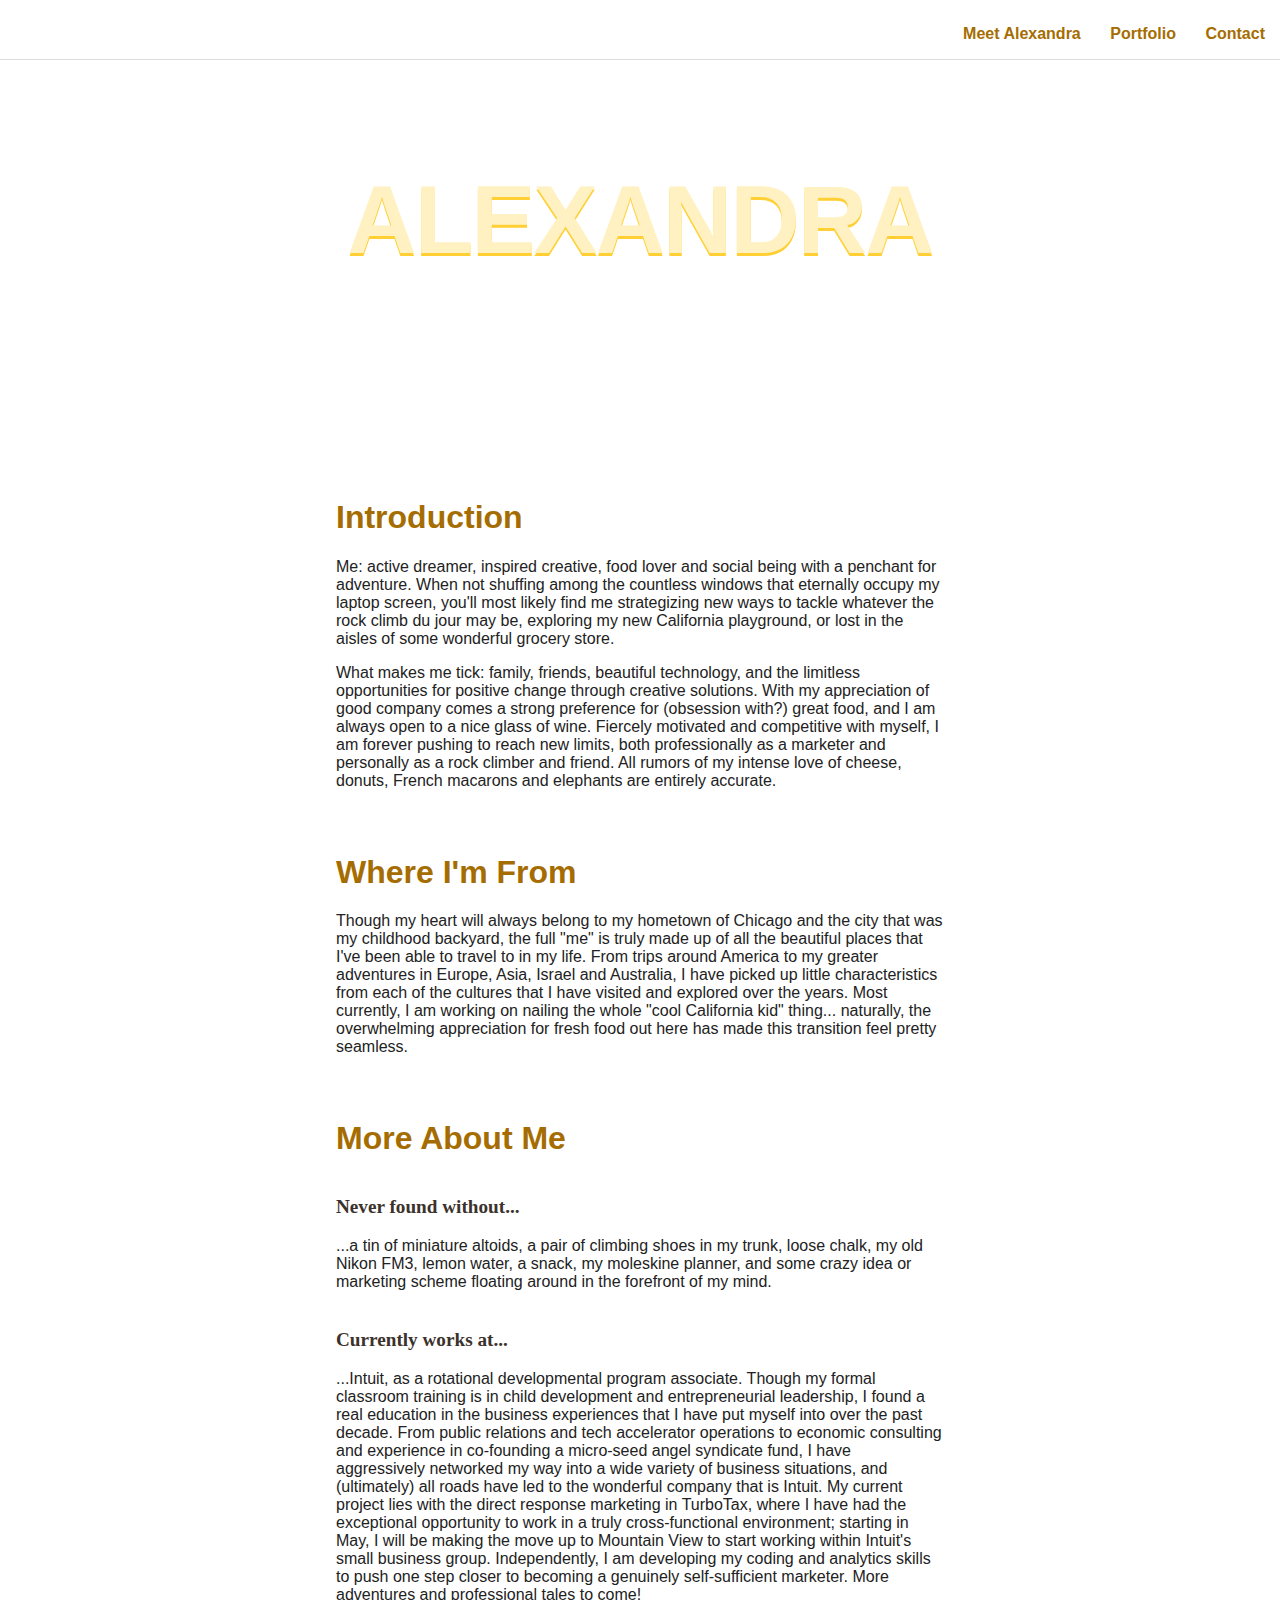
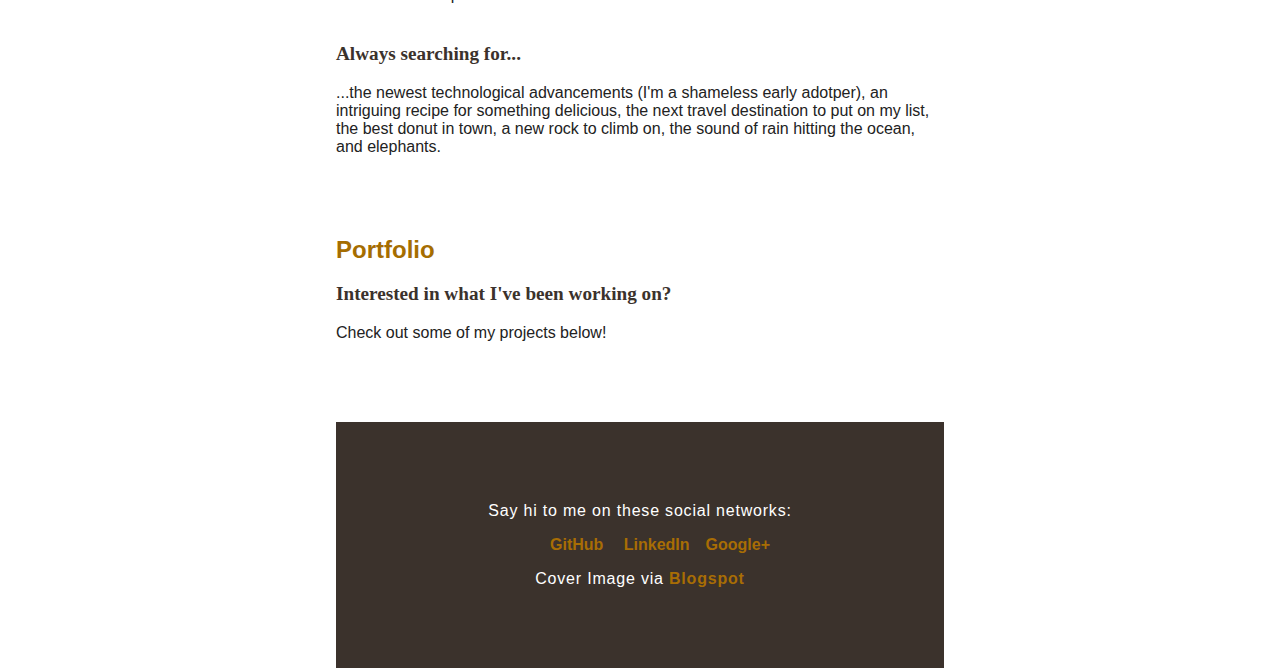
==== index.html @ 88832e4d "first commit" ====
<!DOCTYPE html>
<html lang="en">
  <head>
    <link rel="stylesheet" href="css/style.css">
    <meta charset="UTF-8">
    <title>A. Halbeck - Portfolio</title>
    <link href='http://fonts.googleapis.com/css?family=Roboto:400,500,300' rel='stylesheet' type='text/css'>
    <link rel="stylesheet" href="http://maxcdn.bootstrapcdn.com/font-awesome/4.3.0/css/font-awesome.min.css">
  </head>
  <body>
    <nav class="top-navigation">
      <div class="content">
        <ul class="links">
          <li class="active">Meet Alexandra<a></a></li>
          <li>Portfolio<a></a></li>
          <li>Contact<a></a></li>
        </ul>
      </div>
    </nav>
    <header class="masthead">
      <p class="masthead-intro">Hi, I'm</p>
      <h1 class="masthead-heading">ALEXANDRA</h1>
    </header>
    <section class="introduction-section">
      <h1>Introduction</h1>
      <p>Me: active dreamer, inspired creative, food lover and social being with a penchant for adventure. When not shuffing among the countless windows that eternally occupy my laptop screen, you'll most likely find me strategizing new ways to tackle whatever the rock climb du jour may be, exploring my new California playground, or lost in the aisles of some wonderful grocery store. </p>
      <p>What makes me tick: family, friends, beautiful technology, and the limitless opportunities for positive change through creative solutions. With my appreciation of good company comes a strong preference for (obsession with?) great food, and I am always open to a nice glass of wine. Fiercely motivated and competitive with myself, I am forever pushing to reach new limits, both professionally as a marketer and personally as a rock climber and friend. All rumors of my intense love of cheese, donuts, French macarons and elephants are entirely accurate.</p>
    </section>
    <section class="location-section">
      <h1>Where I'm From</h1>
      <p>Though my heart will always belong to my hometown of Chicago and the city that was my childhood backyard, the full "me" is truly made up of all the beautiful places that I've been able to travel to in my life. From trips around America to my greater adventures in Europe, Asia, Israel and Australia, I have picked up little characteristics from each of the cultures that I have visited and explored over the years. Most currently, I am working on nailing the whole "cool California kid" thing... naturally, the overwhelming appreciation for fresh food out here has made this transition feel pretty seamless.</p>
    </section>
    <section class="questions-section">
      <h1>More About Me</h1>
      <h2>Never found without...</h2>
      <p>...a tin of miniature altoids, a pair of climbing shoes in my trunk, loose chalk, my old Nikon FM3, lemon water, a snack, my moleskine planner, and some crazy idea or marketing scheme floating around in the forefront of my mind.</p>
      <h2>Currently works at...</h2>
     <p>...Intuit, as a rotational developmental program associate. Though my formal classroom training is in child development and entrepreneurial leadership, I found a real education in the business experiences that I have put myself into over the past decade. From public relations and tech accelerator operations to economic consulting and experience in co-founding a micro-seed angel syndicate fund, I have aggressively networked my way into a wide variety of business situations, and (ultimately) all roads have led to the wonderful company that is Intuit. My current project lies with the direct response marketing in TurboTax, where I have had the exceptional opportunity to work in a truly cross-functional environment; starting in May, I will be making the move up to Mountain View to start working within Intuit's small business group. Independently, I am developing my coding and analytics skills to push one step closer to becoming a genuinely self-sufficient marketer. More adventures and professional tales to come!</p>
      <h2>Always searching for...</h2>
      <p>...the newest technological advancements (I'm a shameless early adotper), an intriguing recipe for something delicious, the next travel destination to put on my list, the best donut in town, a new rock to climb on, the sound of rain hitting the ocean, and elephants.</p>
    </section>
    <section class="portfolio">
      <div class="content">
        <h1>Portfolio</h1>
        <h2>Interested in what I've been working on?</h2>
        <p>Check out some of my projects below!</p>

    <footer class="content-footer">
      <p> Say hi to me on these social networks:</p>
      <ul class="social">
        <li><a href="https://github.com/ajhalbeck">GitHub</a></li>
        <li><a href="https://www.linkedin.com/in/alexandrahalbeck">LinkedIn</a></li><a href="https://plus.google.com/113527286108418285415/about">Google+</a></li>
      </ul>
      <p>Cover Image via <a href="http://1.bp.blogspot.com/-tgMLVb4oYM0/UHqtem8lIvI/AAAAAAAABjc/ywvlEUPWSCY/s1600/ice-snowy-rocks-mountains-hd-background-wallpapers-widescreen-high-resolutions-029.jpg">Blogspot</a></p>
    </footer>
  </body>
</html>
---- css/style.css ----
body {
  /*Typography Declarations */
  color: #222222;
  font-size: 1em;
  font-family: "Open Sans", "Helvetica Neue", sans-serif;
  margin: 0;
  -webkit-font-smoothing: antialiased;
}
/* Navigation Section */
.top-navigation {
    background-color: #fff !important;
    position: fixed;
    width: 100%;
    border-bottom: 1px solid #DDD;
    z-index: 9999;
}
.top-navigation > .content {
  padding: 0px 15px;
}
.top-navigation .links {
  float: right;
  font-family: "Open Sans", "Helvetica Neue", sans-serif;
  color: #A56D01;
  font-size: 16px;
  font-weight: 600;
  margin-top: 25px;
  -webkit-font-smoothing: antialiased;
}
.top-navigation .links li {
  display: inline-block;
  margin-left: 25px;
}
.top-navigaton .links > .active{
  color: #A56D01;
  font-weight: 600;
}
.top-navigation .links li:hover {
  cursor: pointer;
  color: #333333;
}
.location,
.questions,
.content-footer {
  padding-left: 2em;
  padding-right: 2em;
}
.masthead-intro,
.masthead-heading,
.content-footer > p,
.social {
  text-align: center;
}
.masthead {
  padding: 6em 0;
  background-image: url('http://i.imgur.com/FApW7SC.jpg');
  background-repeat: no-repeat;
  background-size: cover;
  border-top: solid 1em #BF9100 !important;
}
.masthead-intro{
  margin-bottom: 0.1em; 
  font-family: "Gentiuum Book Basic", Georgia, serif;
  font-size: 2em;
  color: #FFFFFF;
}
h1 {
  color: #A56D01
}
h2 {
  color: #3B322C
}
.masthead-heading{
  margin-top: -0.2em;
  font-family: "Ope Sans", "Helvetica Neue", sans-serif;
  font-style: normal;
  font-weight: bold;
  font-size: 6em;
  letter-spacing: -0.02em;
  text-transform: uppercase;
  color: #FFF1C2;
  text-shadow: 0px 3px 0px #FFCF33;
}
.introduction-section,
.location-section,
.questions-section {
  max-width: 38em;
  margin-left: auto;
  margin-right: auto;
  margin-top: 2em;
}
.social {
  padding: 1;
  list-style: none;
}
.social > li {
  display: inline-block;
  margin-right: 1em;
}
.introduction > p,
.location > p,
.content-footer > p {
  font-weight: 300;
  letter-spacing: 0.05em;
}
.questions-section > h2 {
  font-family: "Gentium Book Basic", Georgia, serif;
  font-size: 1.2em;
  font-weight: bold;
  margin: 2em 0 1em 0;
}
section > h1 {
  margin-top: 2em;
}
.content-footer {
  margin-top: 5em;
  padding: 4em 0;
  background-color: #3B322C
}
.content-footer > p {
  color: white;
}
a:link {
  text-decoration: none;
  font-weight: bold;
  color: #A86D04
}
a:visited {
  text-decoration: none;
  font-weight: bold;
  color: #A86D04
}
a:hover {
  text-decoration: none;
  font-weight: bold;
  color: #A86D04
}
a: active {
  text-decoration: none;
  font-weight: bold;
  color: #A86D04
}
@media only screen and (max-width: 500px) {
  .masthead {
    padding: 3em 0;
  }
  .masthead-heading {
      font-size: 3em; 
  }
  .content-footer {
    padding: 2.5em 0;
  }
  .introduction-section,
  .location-section,
  .questions-section {
    max-width: 38em;
    margin-left: 1em;
    margin-right: 1em;
    margin-top: 2em;
    text-align: center;
    font-size: 0.9em;
  }
}
.portfolio {
  max-width: 38em;
  margin-left: auto;
  margin-right: auto;
  margin-top: 2em;
}
.portfolio h1 {
  font-size: 1.5em;
  padding-top: 2em;
}
.portfolio h2 {
  font-family: "Gentium Book Basic", Georgia, serif;
  margin-top: 1em !important;
  font-size: 1.2em;
  font-weight: bold;
  margin: 2em 0 1em 0;
}
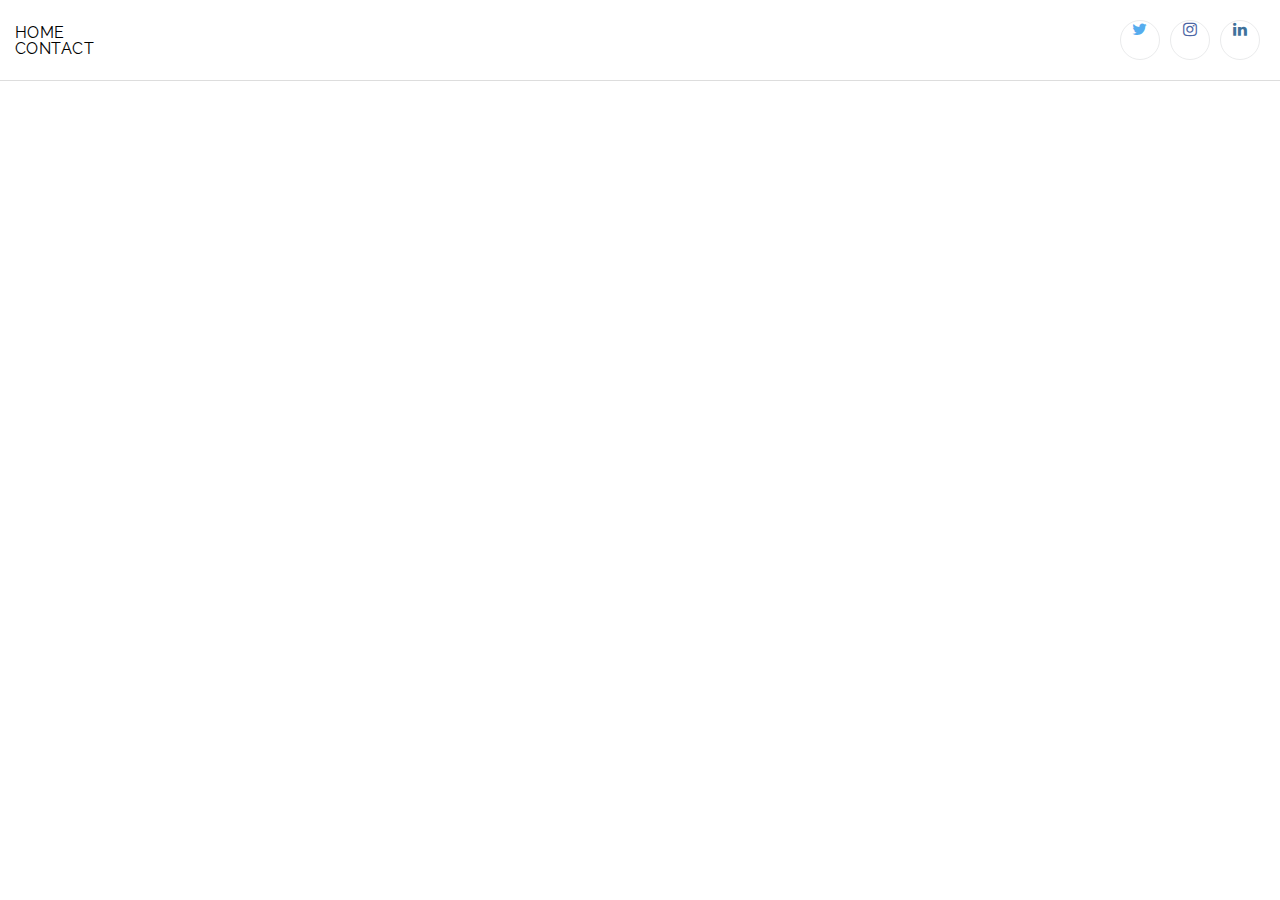
==== commit 837b3209: "nav bar initial code" ====
--- a/index.html
+++ b/index.html
@@ -1,58 +1,40 @@
 <!DOCTYPE html>
 <html lang="en">
-  <head>
-    <link rel="stylesheet" href="css/style.css">
-    <meta charset="UTF-8">
-    <title>A. Halbeck - Portfolio</title>
-    <link href='http://fonts.googleapis.com/css?family=Roboto:400,500,300' rel='stylesheet' type='text/css'>
-    <link rel="stylesheet" href="http://maxcdn.bootstrapcdn.com/font-awesome/4.3.0/css/font-awesome.min.css">
-  </head>
-  <body>
-    <nav class="top-navigation">
-      <div class="content">
-        <ul class="links">
-          <li class="active">Meet Alexandra<a></a></li>
-          <li>Portfolio<a></a></li>
-          <li>Contact<a></a></li>
-        </ul>
-      </div>
-    </nav>
-    <header class="masthead">
-      <p class="masthead-intro">Hi, I'm</p>
-      <h1 class="masthead-heading">ALEXANDRA</h1>
-    </header>
-    <section class="introduction-section">
-      <h1>Introduction</h1>
-      <p>Me: active dreamer, inspired creative, food lover and social being with a penchant for adventure. When not shuffing among the countless windows that eternally occupy my laptop screen, you'll most likely find me strategizing new ways to tackle whatever the rock climb du jour may be, exploring my new California playground, or lost in the aisles of some wonderful grocery store. </p>
-      <p>What makes me tick: family, friends, beautiful technology, and the limitless opportunities for positive change through creative solutions. With my appreciation of good company comes a strong preference for (obsession with?) great food, and I am always open to a nice glass of wine. Fiercely motivated and competitive with myself, I am forever pushing to reach new limits, both professionally as a marketer and personally as a rock climber and friend. All rumors of my intense love of cheese, donuts, French macarons and elephants are entirely accurate.</p>
-    </section>
-    <section class="location-section">
-      <h1>Where I'm From</h1>
-      <p>Though my heart will always belong to my hometown of Chicago and the city that was my childhood backyard, the full "me" is truly made up of all the beautiful places that I've been able to travel to in my life. From trips around America to my greater adventures in Europe, Asia, Israel and Australia, I have picked up little characteristics from each of the cultures that I have visited and explored over the years. Most currently, I am working on nailing the whole "cool California kid" thing... naturally, the overwhelming appreciation for fresh food out here has made this transition feel pretty seamless.</p>
-    </section>
-    <section class="questions-section">
-      <h1>More About Me</h1>
-      <h2>Never found without...</h2>
-      <p>...a tin of miniature altoids, a pair of climbing shoes in my trunk, loose chalk, my old Nikon FM3, lemon water, a snack, my moleskine planner, and some crazy idea or marketing scheme floating around in the forefront of my mind.</p>
-      <h2>Currently works at...</h2>
-     <p>...Intuit, as a rotational developmental program associate. Though my formal classroom training is in child development and entrepreneurial leadership, I found a real education in the business experiences that I have put myself into over the past decade. From public relations and tech accelerator operations to economic consulting and experience in co-founding a micro-seed angel syndicate fund, I have aggressively networked my way into a wide variety of business situations, and (ultimately) all roads have led to the wonderful company that is Intuit. My current project lies with the direct response marketing in TurboTax, where I have had the exceptional opportunity to work in a truly cross-functional environment; starting in May, I will be making the move up to Mountain View to start working within Intuit's small business group. Independently, I am developing my coding and analytics skills to push one step closer to becoming a genuinely self-sufficient marketer. More adventures and professional tales to come!</p>
-      <h2>Always searching for...</h2>
-      <p>...the newest technological advancements (I'm a shameless early adotper), an intriguing recipe for something delicious, the next travel destination to put on my list, the best donut in town, a new rock to climb on, the sound of rain hitting the ocean, and elephants.</p>
-    </section>
-    <section class="portfolio">
-      <div class="content">
-        <h1>Portfolio</h1>
-        <h2>Interested in what I've been working on?</h2>
-        <p>Check out some of my projects below!</p>
+<head>
+	<link rel="stylesheet" href="css/style.css">
+	<meta charset="UTF-8">
+	<link rel="stylesheet" href="http://maxcdn.bootstrapcdn.com/font-awesome/4.3.0/css/font-awesome.min.css">
+	<link href='http://fonts.googleapis.com/css?family=Raleway:700|Montserrat' rel='stylesheet' type='text/css'>
+	<title>alexandra j halbeck</title>
+</head>
+<body>
+	<nav class="top-navigation">
+		<div class="content">
+			<ul class="links">
+				<li>HOME<a></a></li>
+				<li>CONTACT<a></a></li>
+			</ul>
+			<ul class="icons">
+				<li class="linkedin">
+					<i class="fa fa-linkedin"></i>
+				</li>
+				<li class="instagram">
+					<i class="fa fa-instagram"></i>
+				</li>	
+				<li class="twitter">
+					<i class="fa fa-twitter"></i>
+				</li>
+			</ul>
+		</div>
+	</nav>				
+	<section class="introduction">
+		<div class="name">
+			<h1>alexandra j. halbeck</h1>
+		</div>
+	</section>
+	<section class="about-me">
+		<div class="content">
+			<h2>WHO I AM<a href index about-me.html></a></h2>		
 
-    <footer class="content-footer">
-      <p> Say hi to me on these social networks:</p>
-      <ul class="social">
-        <li><a href="https://github.com/ajhalbeck">GitHub</a></li>
-        <li><a href="https://www.linkedin.com/in/alexandrahalbeck">LinkedIn</a></li><a href="https://plus.google.com/113527286108418285415/about">Google+</a></li>
-      </ul>
-      <p>Cover Image via <a href="http://1.bp.blogspot.com/-tgMLVb4oYM0/UHqtem8lIvI/AAAAAAAABjc/ywvlEUPWSCY/s1600/ice-snowy-rocks-mountains-hd-background-wallpapers-widescreen-high-resolutions-029.jpg">Blogspot</a></p>
-    </footer>
-  </body>
-</html>
-
+</body>
+</html>--- a/css/style.css
+++ b/css/style.css
@@ -1,179 +1,99 @@
+/* Paul Irish Box-Sizing: Border-Box reset - apply a natural box layout model to all elements, but allowing components to change http://www.paulirish.com/2012/box-sizing-border-box-ftw/ */
+html {
+  box-sizing: border-box;
+}
+*, *:before, *:after {
+  box-sizing: inherit;
+}
+/**
+ * Eric Meyer's Reset CSS v2.0 (http://meyerweb.com/eric/tools/css/reset/)
+ * http://cssreset.com
+ */
+html, body, div, span, applet, object, iframe,
+h1, h2, h3, h4, h5, h6, p, blockquote, pre,
+a, abbr, acronym, address, big, cite, code,
+del, dfn, em, img, ins, kbd, q, s, samp,
+small, strike, strong, sub, sup, tt, var,
+b, u, i, center,
+dl, dt, dd, ol, ul, li,
+fieldset, form, label, legend,
+table, caption, tbody, tfoot, thead, tr, th, td,
+article, aside, canvas, details, embed, 
+figure, figcaption, footer, header, hgroup, 
+menu, nav, output, ruby, section, summary,
+time, mark, audio, video {
+    margin: 0;
+    padding: 0;
+    border: 0;
+    font-size: 100%;
+    font: inherit;
+    vertical-align: baseline;
+}
+/* HTML5 display-role reset for older browsers */
+article, aside, details, figcaption, figure, 
+footer, header, hgroup, menu, nav, section {
+    display: block;
+}
 body {
-  /*Typography Declarations */
-  color: #222222;
-  font-size: 1em;
-  font-family: "Open Sans", "Helvetica Neue", sans-serif;
-  margin: 0;
-  -webkit-font-smoothing: antialiased;
+    line-height: 1;
+}
+ol, ul {
+    list-style: none;
+}
+/* End of Reset */
+/* Start of Custom Styles */
+body {
+    font-family: 'Montserrat', sans-serif;
+    font-size: 16px;
+    color: white;
+    letter-spacing: 0.03em
 }
 /* Navigation Section */
 .top-navigation {
-    background-color: #fff !important;
+    background-color: #fff;
     position: fixed;
     width: 100%;
     border-bottom: 1px solid #DDD;
     z-index: 9999;
 }
 .top-navigation > .content {
-  padding: 0px 15px;
+    height: 70px;
+    padding: 0px 15px;
 }
 .top-navigation .links {
-  float: right;
-  font-family: "Open Sans", "Helvetica Neue", sans-serif;
-  color: #A56D01;
-  font-size: 16px;
-  font-weight: 600;
-  margin-top: 25px;
-  -webkit-font-smoothing: antialiased;
+    color: black;
+    font-family: 'Raleway', sans-serif !important;
+    float: left;
+    margin-top: 25px;
+    -webkit-font-smoothing: antialiased;
 }
-.top-navigation .links li {
-  display: inline-block;
-  margin-left: 25px;
+.top-navigation .icons > li {
+    border-radius: 1.25rem;
+    width: 2.5rem;
+    height: 2.5rem;
+    display: inline-block;
+    margin: 1.25rem 5px;
+    border: 1px solid #eaebec;
+    text-align: center;
+    float: right;
 }
-.top-navigaton .links > .active{
-  color: #A56D01;
-  font-weight: 600;
+.top-navigation .linkedin {
+    color: #3f729b
 }
-.top-navigation .links li:hover {
-  cursor: pointer;
-  color: #333333;
+.top-navigation .instagram {
+    color: #4c66a4;
 }
-.location,
-.questions,
-.content-footer {
-  padding-left: 2em;
-  padding-right: 2em;
+.top-navigation .twitter {
+    color: #55acee;
 }
-.masthead-intro,
-.masthead-heading,
-.content-footer > p,
-.social {
-  text-align: center;
+
+.introduction {
+    font-family: 'Raleway', sans-serif;
+    font-weight: 700;
+    color: black;
 }
-.masthead {
-  padding: 6em 0;
-  background-image: url('http://i.imgur.com/FApW7SC.jpg');
-  background-repeat: no-repeat;
-  background-size: cover;
-  border-top: solid 1em #BF9100 !important;
-}
-.masthead-intro{
-  margin-bottom: 0.1em; 
-  font-family: "Gentiuum Book Basic", Georgia, serif;
-  font-size: 2em;
-  color: #FFFFFF;
-}
-h1 {
-  color: #A56D01
-}
-h2 {
-  color: #3B322C
-}
-.masthead-heading{
-  margin-top: -0.2em;
-  font-family: "Ope Sans", "Helvetica Neue", sans-serif;
-  font-style: normal;
-  font-weight: bold;
-  font-size: 6em;
-  letter-spacing: -0.02em;
-  text-transform: uppercase;
-  color: #FFF1C2;
-  text-shadow: 0px 3px 0px #FFCF33;
-}
-.introduction-section,
-.location-section,
-.questions-section {
-  max-width: 38em;
-  margin-left: auto;
-  margin-right: auto;
-  margin-top: 2em;
-}
-.social {
-  padding: 1;
-  list-style: none;
-}
-.social > li {
-  display: inline-block;
-  margin-right: 1em;
-}
-.introduction > p,
-.location > p,
-.content-footer > p {
-  font-weight: 300;
-  letter-spacing: 0.05em;
-}
-.questions-section > h2 {
-  font-family: "Gentium Book Basic", Georgia, serif;
-  font-size: 1.2em;
-  font-weight: bold;
-  margin: 2em 0 1em 0;
-}
-section > h1 {
-  margin-top: 2em;
-}
-.content-footer {
-  margin-top: 5em;
-  padding: 4em 0;
-  background-color: #3B322C
-}
-.content-footer > p {
-  color: white;
-}
-a:link {
-  text-decoration: none;
-  font-weight: bold;
-  color: #A86D04
-}
-a:visited {
-  text-decoration: none;
-  font-weight: bold;
-  color: #A86D04
-}
-a:hover {
-  text-decoration: none;
-  font-weight: bold;
-  color: #A86D04
-}
-a: active {
-  text-decoration: none;
-  font-weight: bold;
-  color: #A86D04
-}
-@media only screen and (max-width: 500px) {
-  .masthead {
-    padding: 3em 0;
-  }
-  .masthead-heading {
-      font-size: 3em; 
-  }
-  .content-footer {
-    padding: 2.5em 0;
-  }
-  .introduction-section,
-  .location-section,
-  .questions-section {
-    max-width: 38em;
-    margin-left: 1em;
-    margin-right: 1em;
-    margin-top: 2em;
-    text-align: center;
-    font-size: 0.9em;
-  }
-}
-.portfolio {
-  max-width: 38em;
-  margin-left: auto;
-  margin-right: auto;
-  margin-top: 2em;
-}
-.portfolio h1 {
-  font-size: 1.5em;
-  padding-top: 2em;
-}
-.portfolio h2 {
-  font-family: "Gentium Book Basic", Georgia, serif;
-  margin-top: 1em !important;
-  font-size: 1.2em;
-  font-weight: bold;
-  margin: 2em 0 1em 0;
-}+
+
+
+
+
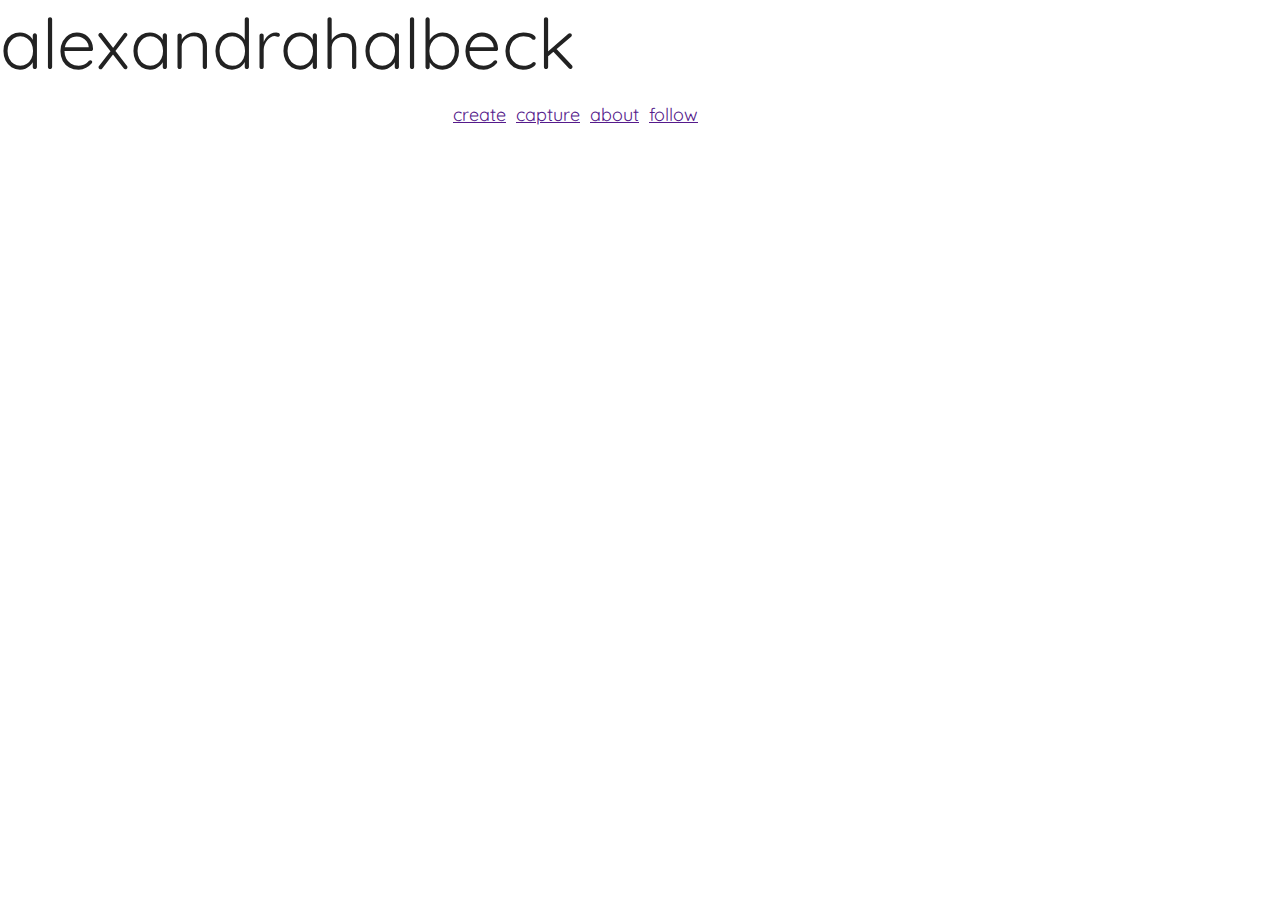
==== commit fbd44db0: "last name bold" ====
--- a/index.html
+++ b/index.html
@@ -4,37 +4,25 @@
 	<link rel="stylesheet" href="css/style.css">
 	<meta charset="UTF-8">
 	<link rel="stylesheet" href="http://maxcdn.bootstrapcdn.com/font-awesome/4.3.0/css/font-awesome.min.css">
-	<link href='http://fonts.googleapis.com/css?family=Raleway:700|Montserrat' rel='stylesheet' type='text/css'>
-	<title>alexandra j halbeck</title>
+	<link href='http://fonts.googleapis.com/css?family=Quicksand:300,400,700' rel='stylesheet' type='text/css'>
+	<title>alexandra halbeck</title>
 </head>
 <body>
-	<nav class="top-navigation">
-		<div class="content">
-			<ul class="links">
-				<li>HOME<a></a></li>
-				<li>CONTACT<a></a></li>
-			</ul>
-			<ul class="icons">
-				<li class="linkedin">
-					<i class="fa fa-linkedin"></i>
-				</li>
-				<li class="instagram">
-					<i class="fa fa-instagram"></i>
-				</li>	
-				<li class="twitter">
-					<i class="fa fa-twitter"></i>
-				</li>
-			</ul>
-		</div>
-	</nav>				
-	<section class="introduction">
-		<div class="name">
-			<h1>alexandra j. halbeck</h1>
-		</div>
-	</section>
-	<section class="about-me">
-		<div class="content">
-			<h2>WHO I AM<a href index about-me.html></a></h2>		
-
-</body>
+	<div id="container">
+		<header>
+			<div class="name">
+				<h1>alexandra<span id="last-name">halbeck</span id="last-name"></h1>
+			</div>
+			<div id="navigation">
+				<ul>
+					<li><a href="">create</a></li>
+					<li><a href="">capture</a></li>
+					<li><a href="">about</a></li>
+					<li><a href="">follow</a></li>
+				</ul>
+			</div>
+		</header>
+		<section class="logo"> 
+		</section>
+	</body>
 </html>--- a/css/style.css
+++ b/css/style.css
@@ -43,57 +43,50 @@
 /* End of Reset */
 /* Start of Custom Styles */
 body {
-    font-family: 'Montserrat', sans-serif;
-    font-size: 16px;
-    color: white;
-    letter-spacing: 0.03em
+    font-family: 'Quicksand', sans-serif;
+    font-size: 13px;
+    color: #222;
+    line-height: 1.231;
+    display: block;
 }
-/* Navigation Section */
-.top-navigation {
-    background-color: #fff;
-    position: fixed;
-    width: 100%;
-    border-bottom: 1px solid #DDD;
-    z-index: 9999;
+#navigation {
+    height: 50px;
+    margin: 0 auto;
+    width: 454px;
+    font-family: 'Quicksand', sans-serif;
+    font-size: 18px;
 }
-.top-navigation > .content {
-    height: 70px;
-    padding: 0px 15px;
+div {
+    display: block;
 }
-.top-navigation .links {
-    color: black;
-    font-family: 'Raleway', sans-serif !important;
+ul {
+    display: block;
+    list-style-type: disc;
+    -webkit-margin-before: 1em;
+    -webkit-margin-after: 1em;
+    -webkit-margin-start: 0px;
+    -webkit-margin-end: 0px;
+    -webkit-padding-start: 40px;
+}
+li {
+    display: list-item;
+    text-align: -webkit-match-parent;
+}
+#navigation ul {
+    list-style-type: none;
+}
+#navigation ul li {
     float: left;
-    margin-top: 25px;
-    -webkit-font-smoothing: antialiased;
+    margin-right: 10px;
 }
-.top-navigation .icons > li {
-    border-radius: 1.25rem;
-    width: 2.5rem;
-    height: 2.5rem;
-    display: inline-block;
-    margin: 1.25rem 5px;
-    border: 1px solid #eaebec;
-    text-align: center;
-    float: right;
+.name {
+    font-family: 'Quicksand', sans-serif;
+    font-size: 70px;
+    float: center;
+    ;
 }
-.top-navigation .linkedin {
-    color: #3f729b
+.logo {
+    background-image: url(../img/portfolio-background.jpg);
+    background-position: center;
+    background-repeat: no-repeat;
 }
-.top-navigation .instagram {
-    color: #4c66a4;
-}
-.top-navigation .twitter {
-    color: #55acee;
-}
-
-.introduction {
-    font-family: 'Raleway', sans-serif;
-    font-weight: 700;
-    color: black;
-}
-
-
-
-
-
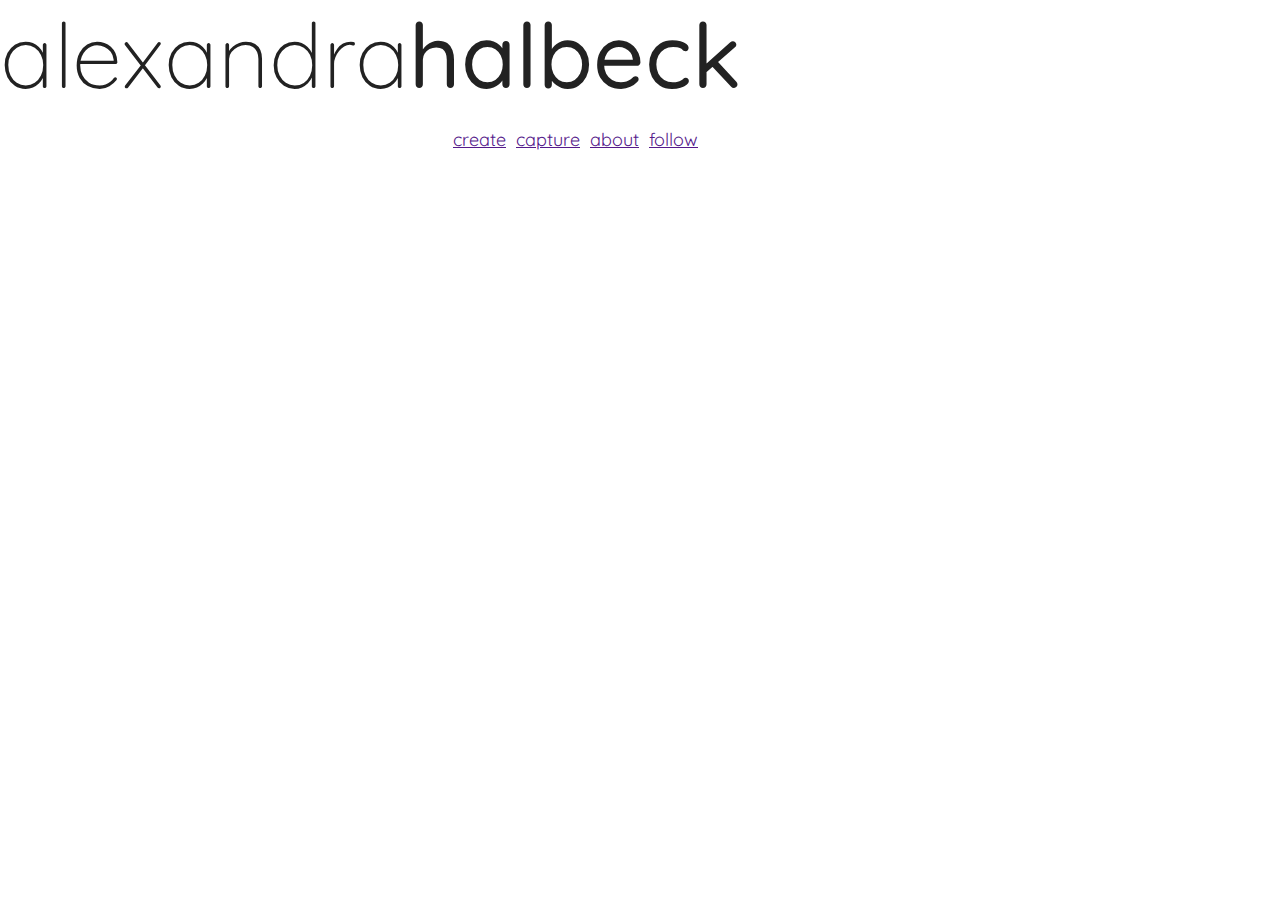
==== commit 02b9aa97: "first name bold" ====
--- a/index.html
+++ b/index.html
@@ -4,7 +4,7 @@
 	<link rel="stylesheet" href="css/style.css">
 	<meta charset="UTF-8">
 	<link rel="stylesheet" href="http://maxcdn.bootstrapcdn.com/font-awesome/4.3.0/css/font-awesome.min.css">
-	<link href='http://fonts.googleapis.com/css?family=Quicksand:300,400,700' rel='stylesheet' type='text/css'>
+	<link href='http://fonts.googleapis.com/css?family=Quicksand:300,400,500,700' rel='stylesheet' type='text/css'>
 	<title>alexandra halbeck</title>
 </head>
 <body>
--- a/css/style.css
+++ b/css/style.css
@@ -81,9 +81,13 @@
 }
 .name {
     font-family: 'Quicksand', sans-serif;
-    font-size: 70px;
+    font-size: 90px;
+    font-weight: 300;
     float: center;
     ;
+}
+#last-name {
+    font-weight: 500;
 }
 .logo {
     background-image: url(../img/portfolio-background.jpg);
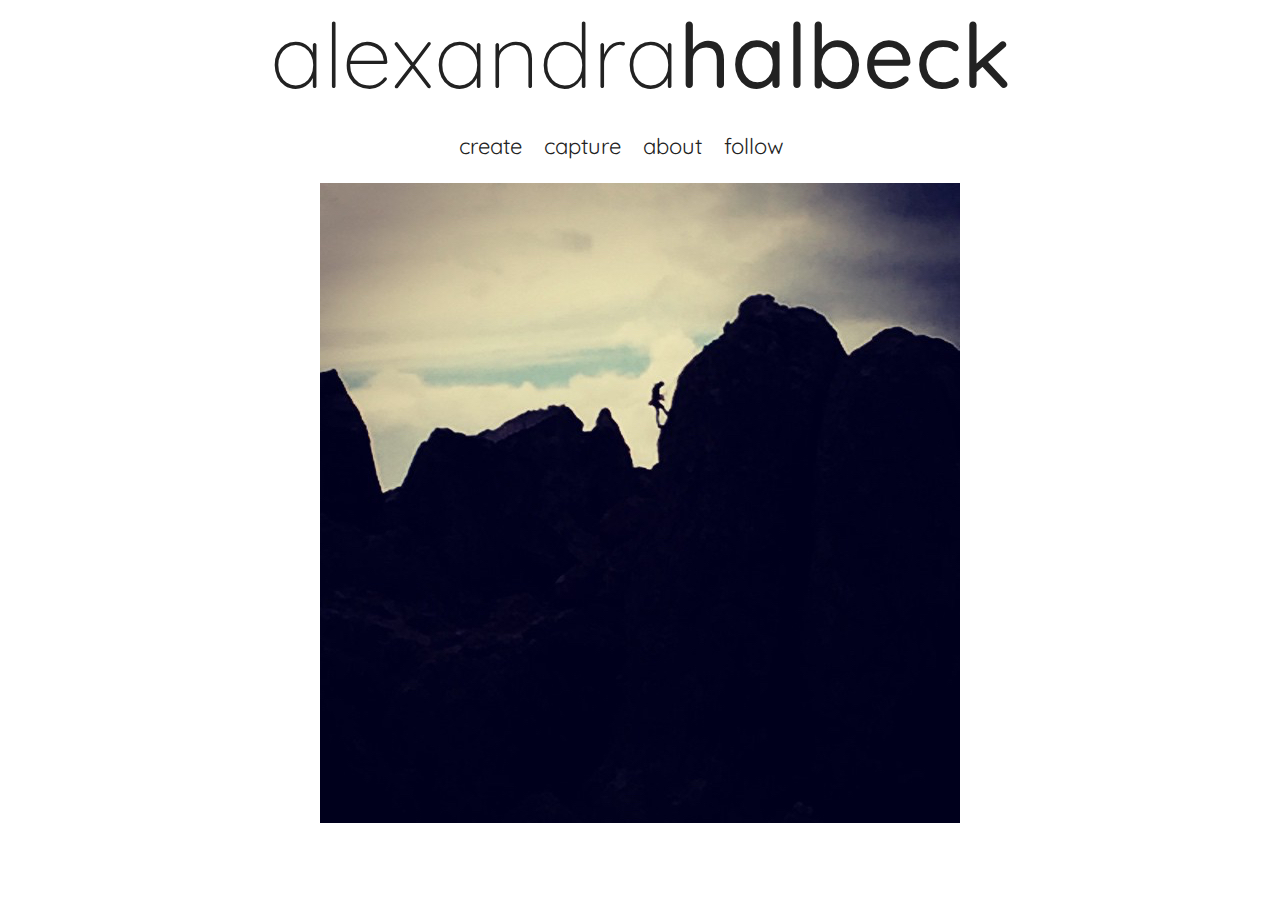
==== commit 58c11d55: "background image, center, nav links" ====
--- a/index.html
+++ b/index.html
@@ -15,14 +15,15 @@
 			</div>
 			<div id="navigation">
 				<ul>
-					<li><a href="">create</a></li>
+					<li><a href="index about-me.html">create</a></li>
 					<li><a href="">capture</a></li>
 					<li><a href="">about</a></li>
 					<li><a href="">follow</a></li>
 				</ul>
 			</div>
 		</header>
-		<section class="logo"> 
+		<section class="logo">
+			<img src="img/portfolio-background.jpg">
 		</section>
 	</body>
 </html>--- a/css/style.css
+++ b/css/style.css
@@ -54,7 +54,7 @@
     margin: 0 auto;
     width: 454px;
     font-family: 'Quicksand', sans-serif;
-    font-size: 18px;
+    font-size: 22px;
 }
 div {
     display: block;
@@ -79,18 +79,23 @@
     float: left;
     margin-right: 10px;
 }
+#navigation a {
+    text-decoration: none;
+    color: #222;
+    padding: 6px;
+}
 .name {
     font-family: 'Quicksand', sans-serif;
     font-size: 90px;
     font-weight: 300;
-    float: center;
+    text-align: center;
     ;
 }
 #last-name {
     font-weight: 500;
 }
 .logo {
-    background-image: url(../img/portfolio-background.jpg);
     background-position: center;
     background-repeat: no-repeat;
+    text-align: center;
 }
